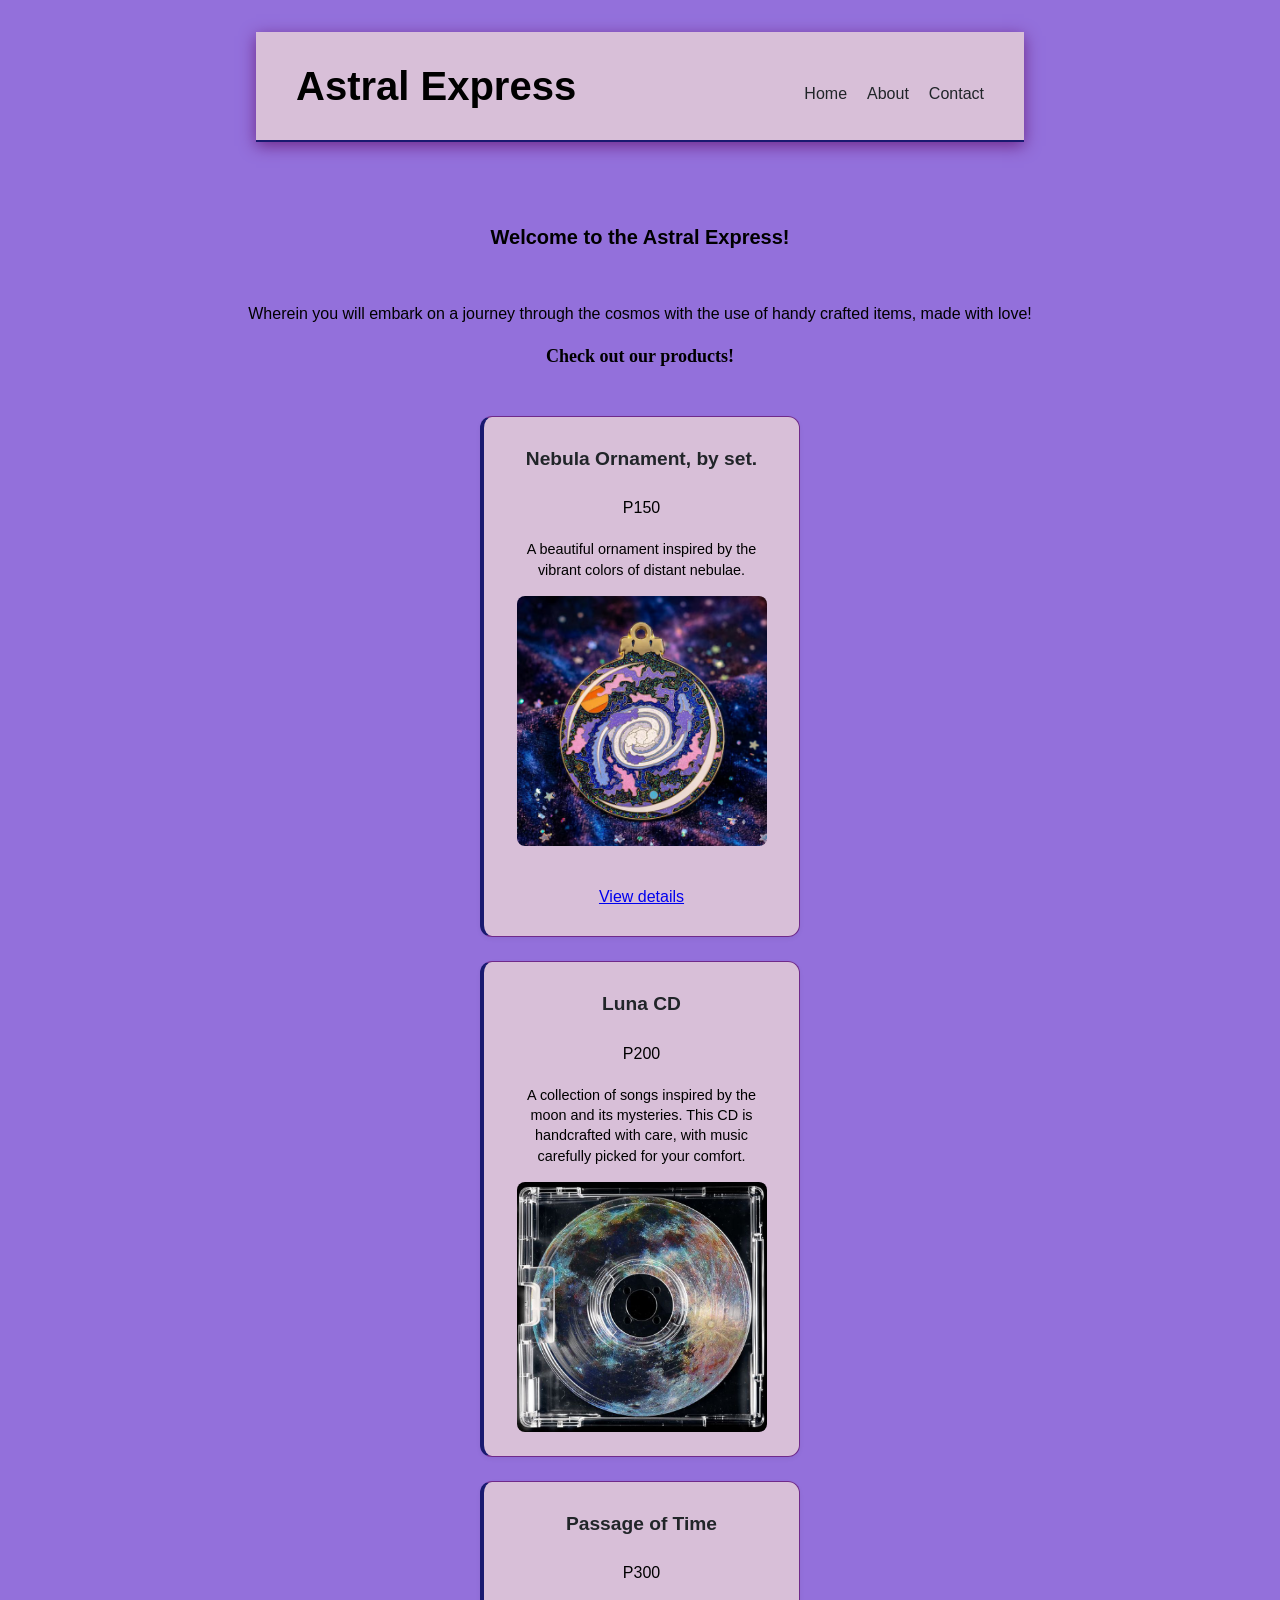
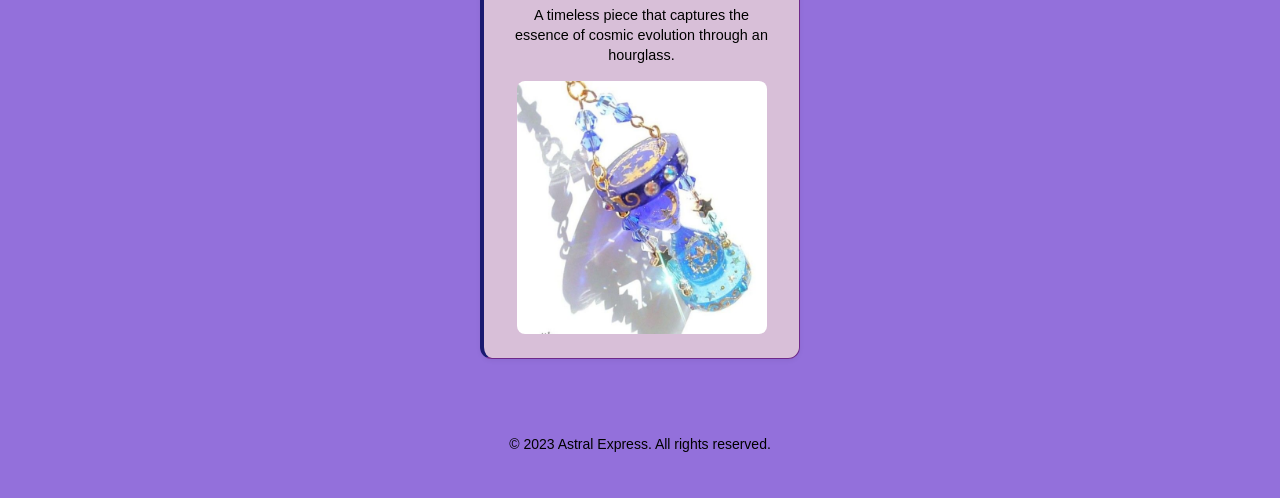
==== index.html @ 45d21b2a "add all modified files" ====
<!DOCTYPE html>
<html>
    <head>
        <meta charset="UTF-8">
        <title>Astral Express</title>
        
        <link rel="stylesheet" href="../style.css">
    </head>
    <main>
        <header class="site-header">
            <h1>Astral Express</h1>
            <nav>
                <ul>
                    <li><a href="index.html">Home</a></li>
                    <li><a href="about.html">About</a></li>
                    <li><a href="contact.html">Contact</a></li>
                    <link rel="stylesheet" href="style.css">
                </ul>
            </nav>
        </header>
    </main>

    <style>
        div {
            display: flex;
            justify-content: center;
        }

        footer {
             padding: 40px 20px;
        }

        .details {
            text-align: center;
            margin-top: 20px;
        }

        p {
          text-align: center;
        }
    </style>
    
    <section class="hero-banner">
        <h2>Welcome to the Astral Express!</h2>
    </section>
    
    <p style="text-align: center;">Wherein you will embark on a journey through the cosmos with the use of handy crafted items, made with love!</p>
    <body style="background-color: #9370db;"></body>

    <h2 style="font-family: Georgia, 'Times New Roman', Times, serif, sans-serif; text-align: center; font-size: large; font-weight: bold; padding: 10px;">Check out our products!</h2>

        <main>
            <div class="product-list">
            
                <div class="product-card">
                    <h3 class="product-title" style="text-align: center;">Nebula Ornament, by set.</h3>
                    <p class="product-price" style="text-align: center;">P150</p>
                    <p class="product-description" style="text-align: center;">A beautiful ornament inspired by the vibrant colors of distant nebulae.</p>
                    <img class="product-image" src="galaxy_ornament.jpg" alt="nebula ornament to keep you track of the universe." width="300px" height="300px">
                
                    <p class="details link">
                        <a href="products/ornament.html" style="text-align: center;">View details</a>
                    </p>
                </div>
                
                <div class="product-card">
                    <h3 class="product-title" style="text-align: center;">Luna CD</h3>
                    <p class="product-price" style="text-align: center;">P200</p>
                    <p class="product-description" style="text-align: center;">A collection of songs inspired by the moon and its mysteries. This CD is handcrafted with care, with music carefully picked for your comfort.</p>
                    <img class="product-image" src="moon_cd.jpg" alt="celestial music to accompany your travels." width="300px" height="300px">
                </div>

                <div class="product-card">
                    <h3 class="product-title" style="text-align: center;">Passage of Time</h3>
                    <p class="product-price" style="text-align: center;">P300</p>
                    <p class="product-description" style="text-align: center;">A timeless piece that captures the essence of cosmic evolution through an hourglass.</p>
                    <img class="product-image" src="galaxy_hourglass.jpg" alt="the hourglass to keep you sane." width="300px" height="300px">
                </div>
            </div>
        </main>
</html>

<footer>
     <p>&copy; 2023 Astral Express. All rights reserved.</p>
</footer>
---- style.css ----
:root {
  --primary-color: #191970;
  --secondary-color: #7b68ee;
  --border-color: #6f298a;
  --vibrant-color: #da70d6;
  --bg-color: #f8f9fa;
  --card-bg: #d8bfd8;
  --text-color: #212529;
  --muted-color: #6c757d;
  --font-main: Georgia, sans-serif;
}

* {
  box-sizing: border-box;
  margin: 0;
  padding: 0;
}

body {
  font-family: var(--font-main);
  background-color: var(--bg-color);
  color: black;
  line-height: 1.9;
}

header {
  background-color: var(--card-bg);
  border-bottom: 2px solid #191970;
  box-shadow: 0 4px 15px #6f298a;
  padding: 1rem 2.5rem;
  text-align: center;
}

header h1 {
  font-size: 2.5rem;
}

nav ul {
  display: flex;
  justify-content: center;
  gap: 1.5rem;
  list-style: none;
  margin-top: 1rem;
}

nav a {
  color: var(--text-color);
  text-decoration: none;
  font-weight: 500;
  transition: color 0.2s;
}

nav a:hover {
  color: var(--vibrant-color);
}

.site-header {
  display: flex;
  justify-content: space-between;
  align-items: center;
}

.site-header nav ul {
  display: flex;
  gap: 20px;
}

.site-header nav li {
  display: block;  
}

main {
  max-width: 800px;
  margin: 2rem auto;
  padding: 0 1rem;
}

.product-list {
  display: flex;
  flex-direction: column;
  gap: 1.5rem;            
  max-width: 600px;
  margin: 0 auto;         
}

.product-card {
  background-color: #d8bfd8;
  border: 1px solid var(--border-color, #e0e0e0); 
  border-radius: 12px;
  border-left: 4px solid var(--primary-color);                          
  padding: 1.5rem;
  box-shadow: 0 2px 5px rgba(0,0,0,0.05); 
  max-width: 320px;
  display: flex; 
  flex-direction: column; 
  align-items: center;
  justify-content: space-between;
  gap: 1rem;
  margin: 0 auto;
}

.product-info {
  display: flex;
  flex-direction: column;
  gap: 0.5rem;
  flex: 1;
  align-items: center;
}

.product-card img{
  max-width: 250px;
  height: auto;
  border-radius: 8px;
  object-fit: cover;
  width: 100%;
}

.product-title {
  font-size: 1.2rem;
  font-weight: bold;
  color: var(--text-color);
  text-align: center;
}

.product-description {
  font-size: 0.9rem;
  color: black;
  line-height: 1.4;
}

footer {
  text-align: center;
  padding: 1.5rem;
  color: black;
  font-size: 0.875rem;
}

.card {
  background-color: var(--card-bg);
  border: 1px solid var(--border-color);
  border-radius: 8px;
  padding: 1.5rem;
  margin-bottom: 1rem;
}

.card h2 {
  color: var(--primary-color);
  margin-bottom: 0.5rem;
}

fieldset {
  max-width: 520px;
  margin: 20px auto;
  padding: 1.5rem;
  border: 2px dashed #6c3483; 
  border-radius: 8px;
  background: #7b68ee;
}

legend {
  margin: 0 auto;
  padding: 0 0.5rem;
  color: black;
  font-weight: bold;
  font-size: 1rem;
}

input[type="text"],
input[type="number"] {
  width: 100%;
  padding: 0.75rem;
  border: 1px solid var(--text-color);
  border-radius: 4px;
}

input[type="email"] {
  width: 100%;
  padding: 0.6rem;
  border-radius: 6px;
  border: 1px solid var(--border-color);
  box-sizing: border-box;
}

text area {
  width: 100%;
  box-sizing: border-box;
  padding: 0.75rem;
  border-radius: 6px;
  border: 1px solid var(--text-color);
}

button[type="submit"] {
  background-color: var(--primary-color);
  color: white;
  padding: 0.75rem 1.5rem;
  border: none;
  border-radius: 4px;
  cursor: pointer;
  transition: background-color 0.2s;
  font-weight: bold;
  margin-top: 1rem;
}

input:focus,
textarea:focus,
button:focus {
  outline: 3px solid var(--primary-color);
  outline-offset: 2px;
}

#quantity,
input[type="number"] {
  display: inline-block;
  box-sizing: border-box;
  border-radius: 4px;
  max-width: 100px;
  padding: 0.5rem;
}

label {
  line-height: 1.5 !important;
  margin: 0 !important;
}

form {
  max-width: 450px !important;
  width: 100% !important;
  margin: 0 auto !important;
  gap: 1rem !important;
}

.form-group {
  display: flex;
  align-items: center;
  gap: 0.5rem;
  width: 100%;
}

.form-group input {
  flex: 1;
  padding: 0.6rem;
  border-radius: 6px;
  border: 1px solid var(--text-color);
}

table-container {
  width: 100px;
  overflow-x: auto;
  margin: 1.5rem 0;
}

table {
  width: 100;
  border-collapse: collapse;
  background-color: #0d0b18;
  color:#e0e5ff;
  border-radius: 12px;
  overflow: hidden;
  border: 1px solid #4a3b8c;
  font-family: inherit;
}

thead {
  background-color: #16122c;
  border-bottom: 2px solid #6f298a;
}

th {
  padding: 0.9rem 1rem;
  text-align: center;
  color: #e0e5ff;
  font-weight: 600;
  letter-spacing: 0.8px;
  font-size: 0.9rem;
}

td {
  padding: 0.8rem 1rem;
  text-align: center;
  border-bottom: 1px solid #1f1a3a;
  font-size: 0.95rem;
}

tbody tr:last-child td {
  border-bottom: none;
}

.hero-banner {
  display: flex !important;
  justify-content: center !important;
  align-items: center !important;     
  min-height: 125px !important;
  text-align: center;
  padding: 1rem;
}

.hero-banner h2 {
  font-size: 1.25rem;
  gap: 0;
}
---- style.css ----
:root {
  --primary-color: #191970;
  --secondary-color: #7b68ee;
  --border-color: #6f298a;
  --vibrant-color: #da70d6;
  --bg-color: #f8f9fa;
  --card-bg: #d8bfd8;
  --text-color: #212529;
  --muted-color: #6c757d;
  --font-main: Georgia, sans-serif;
}

* {
  box-sizing: border-box;
  margin: 0;
  padding: 0;
}

body {
  font-family: var(--font-main);
  background-color: var(--bg-color);
  color: black;
  line-height: 1.9;
}

header {
  background-color: var(--card-bg);
  border-bottom: 2px solid #191970;
  box-shadow: 0 4px 15px #6f298a;
  padding: 1rem 2.5rem;
  text-align: center;
}

header h1 {
  font-size: 2.5rem;
}

nav ul {
  display: flex;
  justify-content: center;
  gap: 1.5rem;
  list-style: none;
  margin-top: 1rem;
}

nav a {
  color: var(--text-color);
  text-decoration: none;
  font-weight: 500;
  transition: color 0.2s;
}

nav a:hover {
  color: var(--vibrant-color);
}

.site-header {
  display: flex;
  justify-content: space-between;
  align-items: center;
}

.site-header nav ul {
  display: flex;
  gap: 20px;
}

.site-header nav li {
  display: block;  
}

main {
  max-width: 800px;
  margin: 2rem auto;
  padding: 0 1rem;
}

.product-list {
  display: flex;
  flex-direction: column;
  gap: 1.5rem;            
  max-width: 600px;
  margin: 0 auto;         
}

.product-card {
  background-color: #d8bfd8;
  border: 1px solid var(--border-color, #e0e0e0); 
  border-radius: 12px;
  border-left: 4px solid var(--primary-color);                          
  padding: 1.5rem;
  box-shadow: 0 2px 5px rgba(0,0,0,0.05); 
  max-width: 320px;
  display: flex; 
  flex-direction: column; 
  align-items: center;
  justify-content: space-between;
  gap: 1rem;
  margin: 0 auto;
}

.product-info {
  display: flex;
  flex-direction: column;
  gap: 0.5rem;
  flex: 1;
  align-items: center;
}

.product-card img{
  max-width: 250px;
  height: auto;
  border-radius: 8px;
  object-fit: cover;
  width: 100%;
}

.product-title {
  font-size: 1.2rem;
  font-weight: bold;
  color: var(--text-color);
  text-align: center;
}

.product-description {
  font-size: 0.9rem;
  color: black;
  line-height: 1.4;
}

footer {
  text-align: center;
  padding: 1.5rem;
  color: black;
  font-size: 0.875rem;
}

.card {
  background-color: var(--card-bg);
  border: 1px solid var(--border-color);
  border-radius: 8px;
  padding: 1.5rem;
  margin-bottom: 1rem;
}

.card h2 {
  color: var(--primary-color);
  margin-bottom: 0.5rem;
}

fieldset {
  max-width: 520px;
  margin: 20px auto;
  padding: 1.5rem;
  border: 2px dashed #6c3483; 
  border-radius: 8px;
  background: #7b68ee;
}

legend {
  margin: 0 auto;
  padding: 0 0.5rem;
  color: black;
  font-weight: bold;
  font-size: 1rem;
}

input[type="text"],
input[type="number"] {
  width: 100%;
  padding: 0.75rem;
  border: 1px solid var(--text-color);
  border-radius: 4px;
}

input[type="email"] {
  width: 100%;
  padding: 0.6rem;
  border-radius: 6px;
  border: 1px solid var(--border-color);
  box-sizing: border-box;
}

text area {
  width: 100%;
  box-sizing: border-box;
  padding: 0.75rem;
  border-radius: 6px;
  border: 1px solid var(--text-color);
}

button[type="submit"] {
  background-color: var(--primary-color);
  color: white;
  padding: 0.75rem 1.5rem;
  border: none;
  border-radius: 4px;
  cursor: pointer;
  transition: background-color 0.2s;
  font-weight: bold;
  margin-top: 1rem;
}

input:focus,
textarea:focus,
button:focus {
  outline: 3px solid var(--primary-color);
  outline-offset: 2px;
}

#quantity,
input[type="number"] {
  display: inline-block;
  box-sizing: border-box;
  border-radius: 4px;
  max-width: 100px;
  padding: 0.5rem;
}

label {
  line-height: 1.5 !important;
  margin: 0 !important;
}

form {
  max-width: 450px !important;
  width: 100% !important;
  margin: 0 auto !important;
  gap: 1rem !important;
}

.form-group {
  display: flex;
  align-items: center;
  gap: 0.5rem;
  width: 100%;
}

.form-group input {
  flex: 1;
  padding: 0.6rem;
  border-radius: 6px;
  border: 1px solid var(--text-color);
}

table-container {
  width: 100px;
  overflow-x: auto;
  margin: 1.5rem 0;
}

table {
  width: 100;
  border-collapse: collapse;
  background-color: #0d0b18;
  color:#e0e5ff;
  border-radius: 12px;
  overflow: hidden;
  border: 1px solid #4a3b8c;
  font-family: inherit;
}

thead {
  background-color: #16122c;
  border-bottom: 2px solid #6f298a;
}

th {
  padding: 0.9rem 1rem;
  text-align: center;
  color: #e0e5ff;
  font-weight: 600;
  letter-spacing: 0.8px;
  font-size: 0.9rem;
}

td {
  padding: 0.8rem 1rem;
  text-align: center;
  border-bottom: 1px solid #1f1a3a;
  font-size: 0.95rem;
}

tbody tr:last-child td {
  border-bottom: none;
}

.hero-banner {
  display: flex !important;
  justify-content: center !important;
  align-items: center !important;     
  min-height: 125px !important;
  text-align: center;
  padding: 1rem;
}

.hero-banner h2 {
  font-size: 1.25rem;
  gap: 0;
}
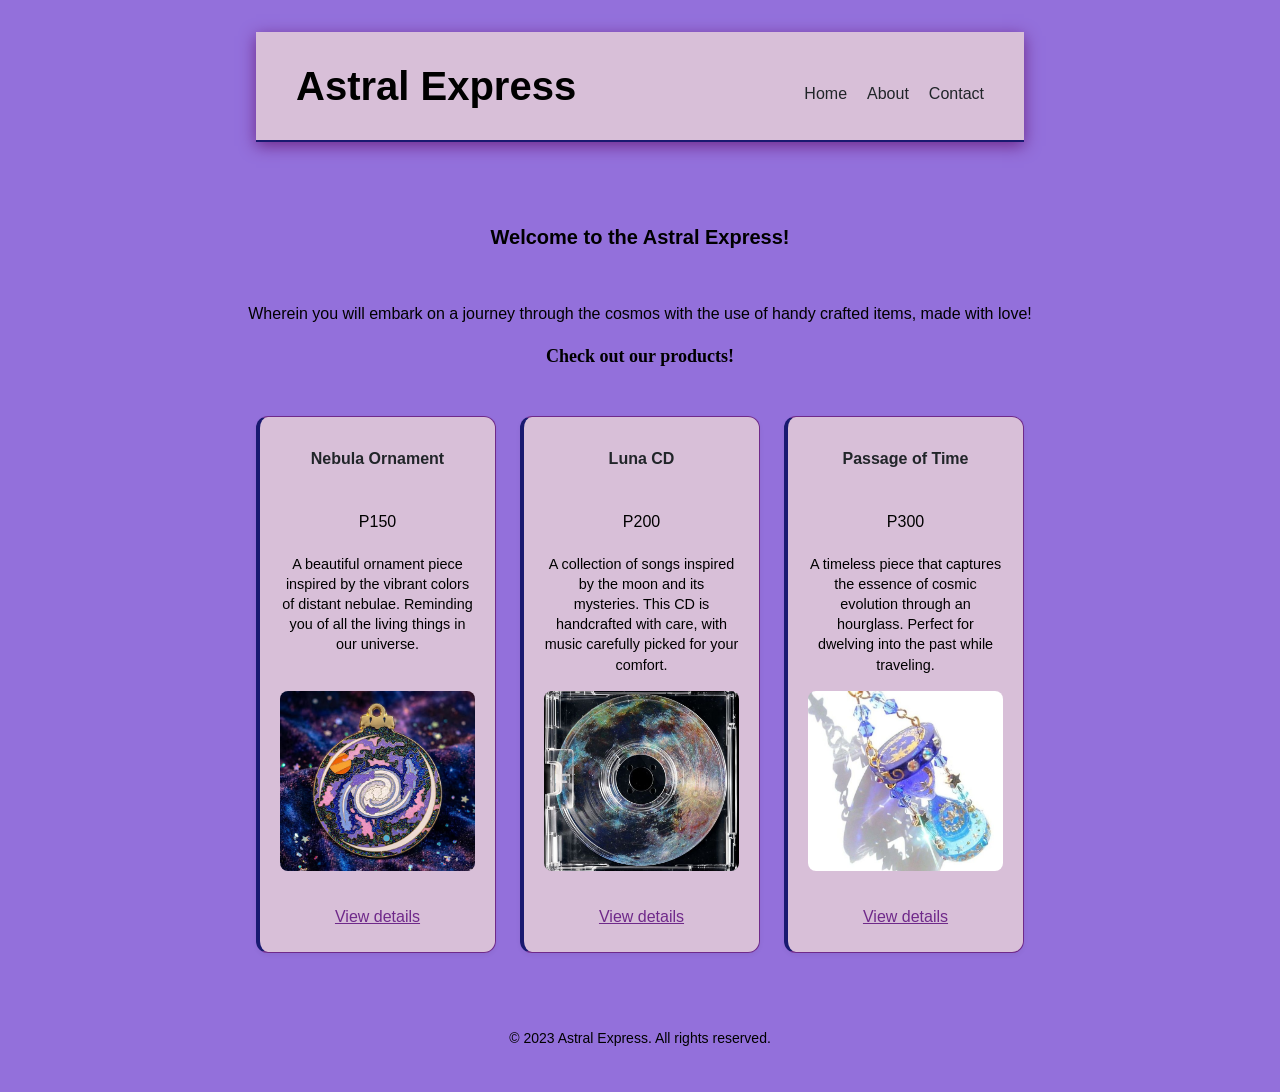
==== commit 8b5ffe7e: "add the two modified files" ====
--- a/index.html
+++ b/index.html
@@ -43,24 +43,21 @@
     <section class="hero-banner">
         <h2>Welcome to the Astral Express!</h2>
     </section>
-    
+
     <p style="text-align: center;">Wherein you will embark on a journey through the cosmos with the use of handy crafted items, made with love!</p>
     <body style="background-color: #9370db;"></body>
 
     <h2 style="font-family: Georgia, 'Times New Roman', Times, serif, sans-serif; text-align: center; font-size: large; font-weight: bold; padding: 10px;">Check out our products!</h2>
 
         <main>
-            <div class="product-list">
+            <div class="product-grid">
             
                 <div class="product-card">
-                    <h3 class="product-title" style="text-align: center;">Nebula Ornament, by set.</h3>
+                    <h3 class="product-title" style="text-align: center;">Nebula Ornament</h3>
                     <p class="product-price" style="text-align: center;">P150</p>
-                    <p class="product-description" style="text-align: center;">A beautiful ornament inspired by the vibrant colors of distant nebulae.</p>
+                    <p class="product-description" style="text-align: center;">A beautiful ornament piece inspired by the vibrant colors of distant nebulae. Reminding you of all the living things in our universe.</p>
                     <img class="product-image" src="galaxy_ornament.jpg" alt="nebula ornament to keep you track of the universe." width="300px" height="300px">
-                
-                    <p class="details link">
-                        <a href="products/ornament.html" style="text-align: center;">View details</a>
-                    </p>
+                    <a href="products/ornament.html" style="text-align: center;">View details</a>
                 </div>
                 
                 <div class="product-card">
@@ -68,13 +65,15 @@
                     <p class="product-price" style="text-align: center;">P200</p>
                     <p class="product-description" style="text-align: center;">A collection of songs inspired by the moon and its mysteries. This CD is handcrafted with care, with music carefully picked for your comfort.</p>
                     <img class="product-image" src="moon_cd.jpg" alt="celestial music to accompany your travels." width="300px" height="300px">
+                    <a href="#" style="text-align: center;">View details</a>
                 </div>
 
                 <div class="product-card">
                     <h3 class="product-title" style="text-align: center;">Passage of Time</h3>
                     <p class="product-price" style="text-align: center;">P300</p>
-                    <p class="product-description" style="text-align: center;">A timeless piece that captures the essence of cosmic evolution through an hourglass.</p>
+                    <p class="product-description" style="text-align: center;">A timeless piece that captures the essence of cosmic evolution through an hourglass. Perfect for dwelving into the past while traveling.</p>
                     <img class="product-image" src="galaxy_hourglass.jpg" alt="the hourglass to keep you sane." width="300px" height="300px">
+                    <a href="#" style="text-align: center;">View details</a>
                 </div>
             </div>
         </main>
--- a/style.css
+++ b/style.css
@@ -75,12 +75,13 @@
   padding: 0 1rem;
 }
 
-.product-list {
-  display: flex;
-  flex-direction: column;
-  gap: 1.5rem;            
-  max-width: 600px;
-  margin: 0 auto;         
+.product-grid {
+  display: flex !important;
+  flex-direction: row !important;
+  flex-wrap: wrap !important;
+  gap: 24px !important;            
+  justify-content: center !important;  
+  flex: 1 1 240px;     
 }
 
 .product-card {
@@ -88,15 +89,15 @@
   border: 1px solid var(--border-color, #e0e0e0); 
   border-radius: 12px;
   border-left: 4px solid var(--primary-color);                          
-  padding: 1.5rem;
+  padding: 20px;
   box-shadow: 0 2px 5px rgba(0,0,0,0.05); 
-  max-width: 320px;
+  max-width: 240px;
   display: flex; 
   flex-direction: column; 
   align-items: center;
-  justify-content: space-between;
+  justify-content: center;
   gap: 1rem;
-  margin: 0 auto;
+  text-align: center;
 }
 
 .product-info {
@@ -107,25 +108,37 @@
   align-items: center;
 }
 
-.product-card img{
-  max-width: 250px;
-  height: auto;
+.product-card img {
+  max-width: 220px !important;
+  height: 180px;
   border-radius: 8px;
   object-fit: cover;
-  width: 100%;
+  width: 100% !important;
+  margin: 15px auto;
+  display: block;
+  margin-top: auto;
 }
 
 .product-title {
-  font-size: 1.2rem;
+  font-size: 1rem;
   font-weight: bold;
   color: var(--text-color);
   text-align: center;
+  min-height: 2.8rem;
+  display: flex;
+  justify-content: center;
+  margin: 0 0 10px 0;
+  align-items: center;
 }
 
 .product-description {
   font-size: 0.9rem;
   color: black;
   line-height: 1.4;
+}
+
+a {
+  color: var(--border-color);
 }
 
 footer {
--- a/style.css
+++ b/style.css
@@ -75,12 +75,13 @@
   padding: 0 1rem;
 }
 
-.product-list {
-  display: flex;
-  flex-direction: column;
-  gap: 1.5rem;            
-  max-width: 600px;
-  margin: 0 auto;         
+.product-grid {
+  display: flex !important;
+  flex-direction: row !important;
+  flex-wrap: wrap !important;
+  gap: 24px !important;            
+  justify-content: center !important;  
+  flex: 1 1 240px;     
 }
 
 .product-card {
@@ -88,15 +89,15 @@
   border: 1px solid var(--border-color, #e0e0e0); 
   border-radius: 12px;
   border-left: 4px solid var(--primary-color);                          
-  padding: 1.5rem;
+  padding: 20px;
   box-shadow: 0 2px 5px rgba(0,0,0,0.05); 
-  max-width: 320px;
+  max-width: 240px;
   display: flex; 
   flex-direction: column; 
   align-items: center;
-  justify-content: space-between;
+  justify-content: center;
   gap: 1rem;
-  margin: 0 auto;
+  text-align: center;
 }
 
 .product-info {
@@ -107,25 +108,37 @@
   align-items: center;
 }
 
-.product-card img{
-  max-width: 250px;
-  height: auto;
+.product-card img {
+  max-width: 220px !important;
+  height: 180px;
   border-radius: 8px;
   object-fit: cover;
-  width: 100%;
+  width: 100% !important;
+  margin: 15px auto;
+  display: block;
+  margin-top: auto;
 }
 
 .product-title {
-  font-size: 1.2rem;
+  font-size: 1rem;
   font-weight: bold;
   color: var(--text-color);
   text-align: center;
+  min-height: 2.8rem;
+  display: flex;
+  justify-content: center;
+  margin: 0 0 10px 0;
+  align-items: center;
 }
 
 .product-description {
   font-size: 0.9rem;
   color: black;
   line-height: 1.4;
+}
+
+a {
+  color: var(--border-color);
 }
 
 footer {
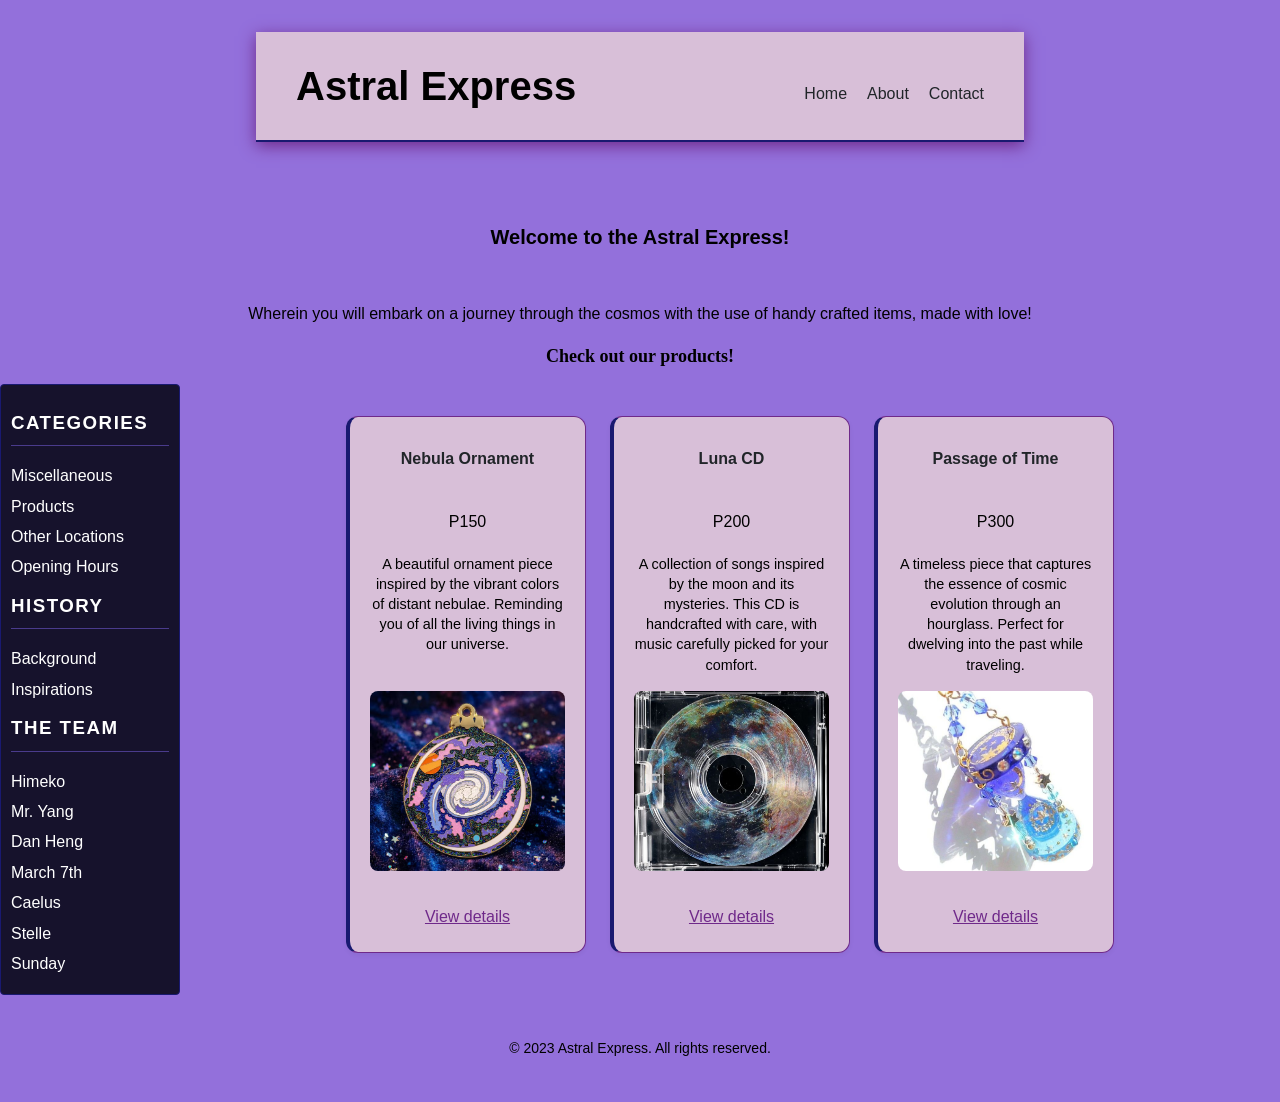
==== commit bfd848e1: "add the modified files" ====
--- a/index.html
+++ b/index.html
@@ -27,7 +27,7 @@
         }
 
         footer {
-             padding: 40px 20px;
+            padding: 40px 20px;
         }
 
         .details {
@@ -36,10 +36,10 @@
         }
 
         p {
-          text-align: center;
+            text-align: center;
         }
     </style>
-    
+        
     <section class="hero-banner">
         <h2>Welcome to the Astral Express!</h2>
     </section>
@@ -49,17 +49,46 @@
 
     <h2 style="font-family: Georgia, 'Times New Roman', Times, serif, sans-serif; text-align: center; font-size: large; font-weight: bold; padding: 10px;">Check out our products!</h2>
 
+    <div class="page">
+        <aside>
+            <h3>Categories</h3>
+            <ul>
+                <li>Miscellaneous Products</li>
+                <li>Other Locations</li>
+                <li>Opening Hours</li>
+            </ul>
+
+            <h3>History</h3>
+            <ul>
+                <li>Background</li>
+                <li>Inspirations</li>
+            </ul>
+
+            <h3>The Team</h3>
+            <ul>
+                <li>Himeko</li>
+                <li>Mr. Yang</li>
+                <li>Dan Heng</li>
+                <li>March 7th</li>
+                <li>Caelus</li>
+                <li>Stelle</li>
+                <li>Sunday</li>
+            </ul>
+        </aside>
+
+
+        
         <main>
             <div class="product-grid">
-            
+                        
                 <div class="product-card">
                     <h3 class="product-title" style="text-align: center;">Nebula Ornament</h3>
                     <p class="product-price" style="text-align: center;">P150</p>
                     <p class="product-description" style="text-align: center;">A beautiful ornament piece inspired by the vibrant colors of distant nebulae. Reminding you of all the living things in our universe.</p>
                     <img class="product-image" src="galaxy_ornament.jpg" alt="nebula ornament to keep you track of the universe." width="300px" height="300px">
                     <a href="products/ornament.html" style="text-align: center;">View details</a>
-                </div>
-                
+                    </div>
+                            
                 <div class="product-card">
                     <h3 class="product-title" style="text-align: center;">Luna CD</h3>
                     <p class="product-price" style="text-align: center;">P200</p>
@@ -77,8 +106,8 @@
                 </div>
             </div>
         </main>
+    </div>
 </html>
-
 <footer>
-     <p>&copy; 2023 Astral Express. All rights reserved.</p>
-</footer>+    <p>&copy; 2023 Astral Express. All rights reserved.</p>
+</footer>
--- a/style.css
+++ b/style.css
@@ -98,7 +98,9 @@
   justify-content: center;
   gap: 1rem;
   text-align: center;
-}
+  flex: 1 1 240px;
+}
+
 
 .product-info {
   display: flex;
@@ -310,4 +312,59 @@
 .hero-banner h2 {
   font-size: 1.25rem;
   gap: 0;
-}+}
+
+.page {
+  display: grid;
+  grid-template-columns: 180px 1fr;
+  grid-template-areas:
+    "masthead masthead"
+    "side     main"
+    "foot     foot";
+  margin: 0 auto;
+}
+
+header { 
+  grid-area: masthead; 
+}
+
+aside { 
+  grid-area: side;
+  align-self: stretch;
+  height: 100%;
+  margin: 0;
+  padding: 15px 10px;
+  background-color: #16122c;
+  border: 1px solid #191970;
+  box-shadow: 0 0 10px (#6f298a);
+  border-radius: 4px;
+  color: #ffffff;
+}
+
+main { 
+  grid-area: main; 
+}
+
+footer { 
+  grid-area: foot; 
+}
+
+aside h3 {
+  text-transform: uppercase;
+  letter-spacing: 1.5px;
+  margin-bottom: 15px;
+  border-bottom: 1px solid #4a3b8c;
+  padding-bottom: 5px;
+  padding-top: 5px;
+}
+
+aside ul {
+  list-style: none;
+  padding: 0;
+  margin: 0;
+}
+
+aside ul li:hover {
+  color: #6f298a;
+}
+
--- a/style.css
+++ b/style.css
@@ -98,7 +98,9 @@
   justify-content: center;
   gap: 1rem;
   text-align: center;
-}
+  flex: 1 1 240px;
+}
+
 
 .product-info {
   display: flex;
@@ -310,4 +312,59 @@
 .hero-banner h2 {
   font-size: 1.25rem;
   gap: 0;
-}+}
+
+.page {
+  display: grid;
+  grid-template-columns: 180px 1fr;
+  grid-template-areas:
+    "masthead masthead"
+    "side     main"
+    "foot     foot";
+  margin: 0 auto;
+}
+
+header { 
+  grid-area: masthead; 
+}
+
+aside { 
+  grid-area: side;
+  align-self: stretch;
+  height: 100%;
+  margin: 0;
+  padding: 15px 10px;
+  background-color: #16122c;
+  border: 1px solid #191970;
+  box-shadow: 0 0 10px (#6f298a);
+  border-radius: 4px;
+  color: #ffffff;
+}
+
+main { 
+  grid-area: main; 
+}
+
+footer { 
+  grid-area: foot; 
+}
+
+aside h3 {
+  text-transform: uppercase;
+  letter-spacing: 1.5px;
+  margin-bottom: 15px;
+  border-bottom: 1px solid #4a3b8c;
+  padding-bottom: 5px;
+  padding-top: 5px;
+}
+
+aside ul {
+  list-style: none;
+  padding: 0;
+  margin: 0;
+}
+
+aside ul li:hover {
+  color: #6f298a;
+}
+
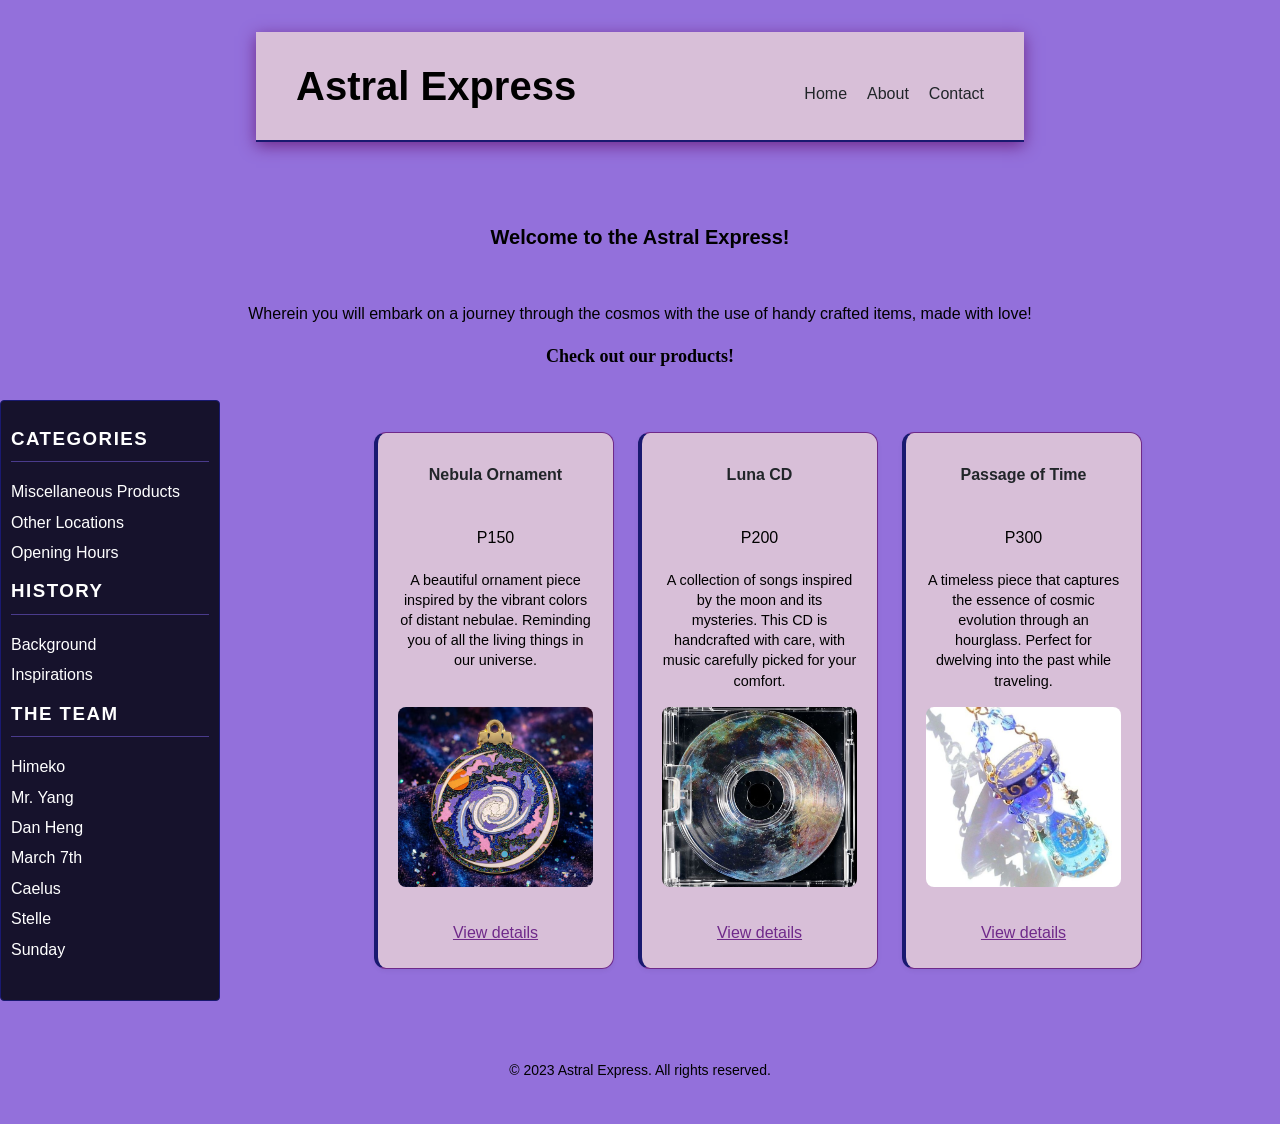
==== commit 4a4d6101: "add again the modified files" ====
--- a/index.html
+++ b/index.html
@@ -2,6 +2,7 @@
 <html>
     <head>
         <meta charset="UTF-8">
+        <meta name="viewport" content="width=device-width, initial-scale=1.0">
         <title>Astral Express</title>
         
         <link rel="stylesheet" href="../style.css">
--- a/style.css
+++ b/style.css
@@ -316,12 +316,13 @@
 
 .page {
   display: grid;
-  grid-template-columns: 180px 1fr;
+  grid-template-columns: 1fr;
   grid-template-areas:
-    "masthead masthead"
-    "side     main"
-    "foot     foot";
-  margin: 0 auto;
+    "masthead"
+    "main"
+    "side"
+    "foot";
+  gap: 16px;
 }
 
 header { 
@@ -368,3 +369,12 @@
   color: #6f298a;
 }
 
+@media (min-width: 700px) {
+  .page {
+    grid-template-columns: 220px 1fr;
+    grid-template-areas:
+      "masthead masthead"
+      "side     main"
+      "foot     foot";
+  }
+}
--- a/style.css
+++ b/style.css
@@ -316,12 +316,13 @@
 
 .page {
   display: grid;
-  grid-template-columns: 180px 1fr;
+  grid-template-columns: 1fr;
   grid-template-areas:
-    "masthead masthead"
-    "side     main"
-    "foot     foot";
-  margin: 0 auto;
+    "masthead"
+    "main"
+    "side"
+    "foot";
+  gap: 16px;
 }
 
 header { 
@@ -368,3 +369,12 @@
   color: #6f298a;
 }
 
+@media (min-width: 700px) {
+  .page {
+    grid-template-columns: 220px 1fr;
+    grid-template-areas:
+      "masthead masthead"
+      "side     main"
+      "foot     foot";
+  }
+}
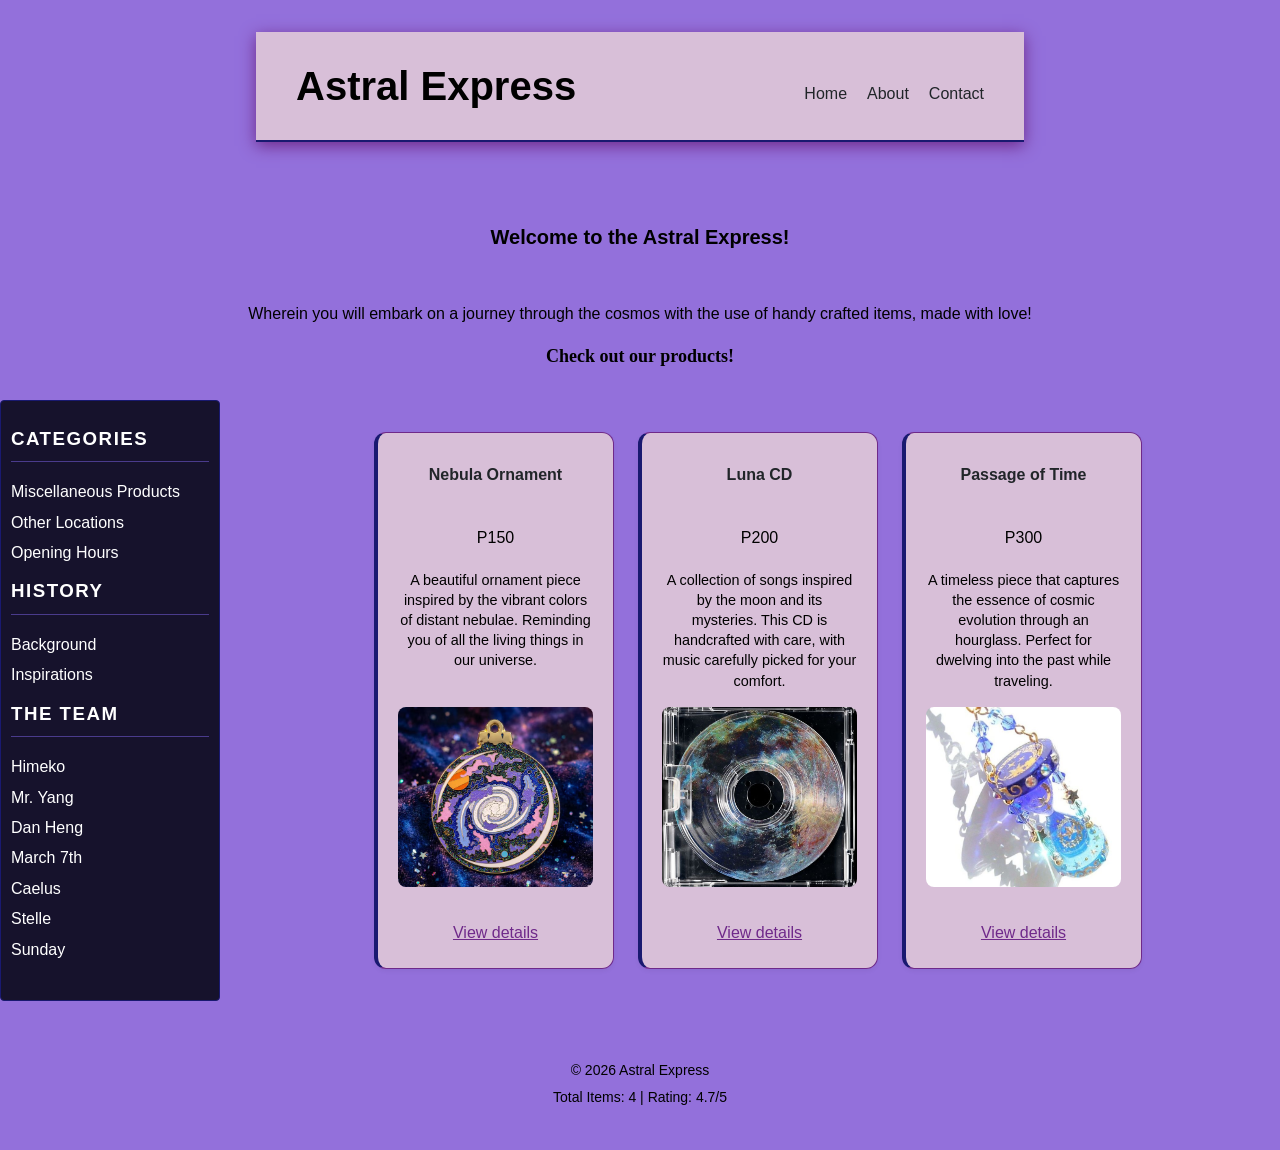
==== commit 34c71e3e: "add the modified files and new file" ====
--- a/index.html
+++ b/index.html
@@ -9,7 +9,7 @@
     </head>
     <main>
         <header class="site-header">
-            <h1>Astral Express</h1>
+            <h1 id="shopName">Astral Express</h1>
             <nav>
                 <ul>
                     <li><a href="index.html">Home</a></li>
@@ -46,7 +46,10 @@
     </section>
 
     <p style="text-align: center;">Wherein you will embark on a journey through the cosmos with the use of handy crafted items, made with love!</p>
-    <body style="background-color: #9370db;"></body>
+    <body style="background-color: #9370db;">
+        
+        <script src="script.js" defer></script>
+    </body>
 
     <h2 style="font-family: Georgia, 'Times New Roman', Times, serif, sans-serif; text-align: center; font-size: large; font-weight: bold; padding: 10px;">Check out our products!</h2>
 
@@ -110,5 +113,6 @@
     </div>
 </html>
 <footer>
-    <p>&copy; 2023 Astral Express. All rights reserved.</p>
+    <p id="copyRight"></p>
+    <p>Total Items: <span id="total-items">0</span> | Rating: <span id="avg-rating">0</span>/5</p>
 </footer>
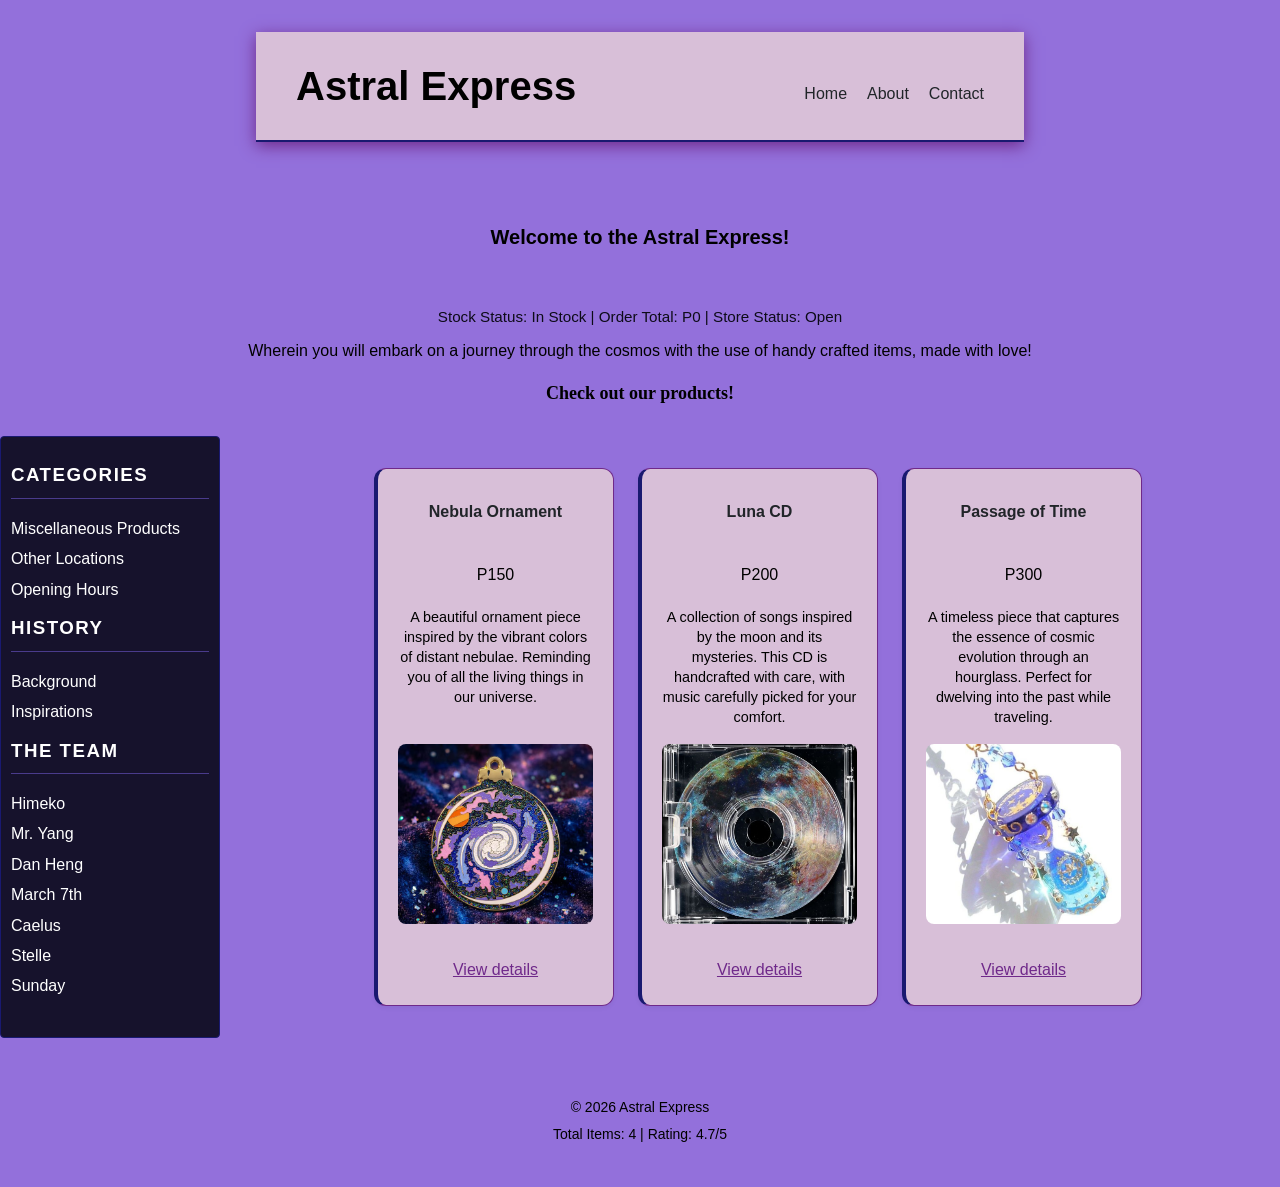
==== commit 2e0fe816: "add all the modified files" ====
--- a/index.html
+++ b/index.html
@@ -42,10 +42,15 @@
     </style>
         
     <section class="hero-banner">
-        <h2>Welcome to the Astral Express!</h2>
+        <h2>Welcome to the Astral Express!</h2></p>
     </section>
 
+    <div class="shop-status">
+        <p>Stock Status: <span id="stock-status">In Stock</span> | Order Total: <span id="order-total">P0</span> | Store Status: <span id="shop-status">Open</span></p>
+    </div>
+
     <p style="text-align: center;">Wherein you will embark on a journey through the cosmos with the use of handy crafted items, made with love!</p>
+
     <body style="background-color: #9370db;">
         
         <script src="script.js" defer></script>
@@ -91,7 +96,7 @@
                     <p class="product-description" style="text-align: center;">A beautiful ornament piece inspired by the vibrant colors of distant nebulae. Reminding you of all the living things in our universe.</p>
                     <img class="product-image" src="galaxy_ornament.jpg" alt="nebula ornament to keep you track of the universe." width="300px" height="300px">
                     <a href="products/ornament.html" style="text-align: center;">View details</a>
-                    </div>
+                </div>
                             
                 <div class="product-card">
                     <h3 class="product-title" style="text-align: center;">Luna CD</h3>
@@ -109,6 +114,7 @@
                     <a href="#" style="text-align: center;">View details</a>
                 </div>
             </div>
+
         </main>
     </div>
 </html>
--- a/style.css
+++ b/style.css
@@ -307,6 +307,7 @@
   min-height: 125px !important;
   text-align: center;
   padding: 1rem;
+  margin-bottom: 4px;
 }
 
 .hero-banner h2 {
@@ -378,3 +379,46 @@
       "foot     foot";
   }
 }
+
+.product-box {
+  display: flex;
+  flex-direction: row;
+  align-items: center;
+  gap: 20px;
+
+  width: 600px;
+  padding: 20px;
+  background-color: #d8bfd8;
+  border: 2px solid #35216e;
+  border-radius: 15px;
+}
+
+.product-box img {
+  width: 220px;
+  height: 220px;
+  object-fit: cover;
+  border-radius: 10px;
+}
+
+.product-text h1 {
+  margin-top: 0;
+  display: block;
+}
+
+.product-text p {
+  line-height: 1.5;
+  display: block;
+}
+
+.shop-status {
+  text-align: center;
+  margin-bottom: 20px;
+  font-size: 0.95rem;
+}
+
+.stock-status,
+.order-total,
+.shop-status {
+  margin: 4px 0;
+  color:#0d0b18;
+}
--- a/style.css
+++ b/style.css
@@ -307,6 +307,7 @@
   min-height: 125px !important;
   text-align: center;
   padding: 1rem;
+  margin-bottom: 4px;
 }
 
 .hero-banner h2 {
@@ -378,3 +379,46 @@
       "foot     foot";
   }
 }
+
+.product-box {
+  display: flex;
+  flex-direction: row;
+  align-items: center;
+  gap: 20px;
+
+  width: 600px;
+  padding: 20px;
+  background-color: #d8bfd8;
+  border: 2px solid #35216e;
+  border-radius: 15px;
+}
+
+.product-box img {
+  width: 220px;
+  height: 220px;
+  object-fit: cover;
+  border-radius: 10px;
+}
+
+.product-text h1 {
+  margin-top: 0;
+  display: block;
+}
+
+.product-text p {
+  line-height: 1.5;
+  display: block;
+}
+
+.shop-status {
+  text-align: center;
+  margin-bottom: 20px;
+  font-size: 0.95rem;
+}
+
+.stock-status,
+.order-total,
+.shop-status {
+  margin: 4px 0;
+  color:#0d0b18;
+}
